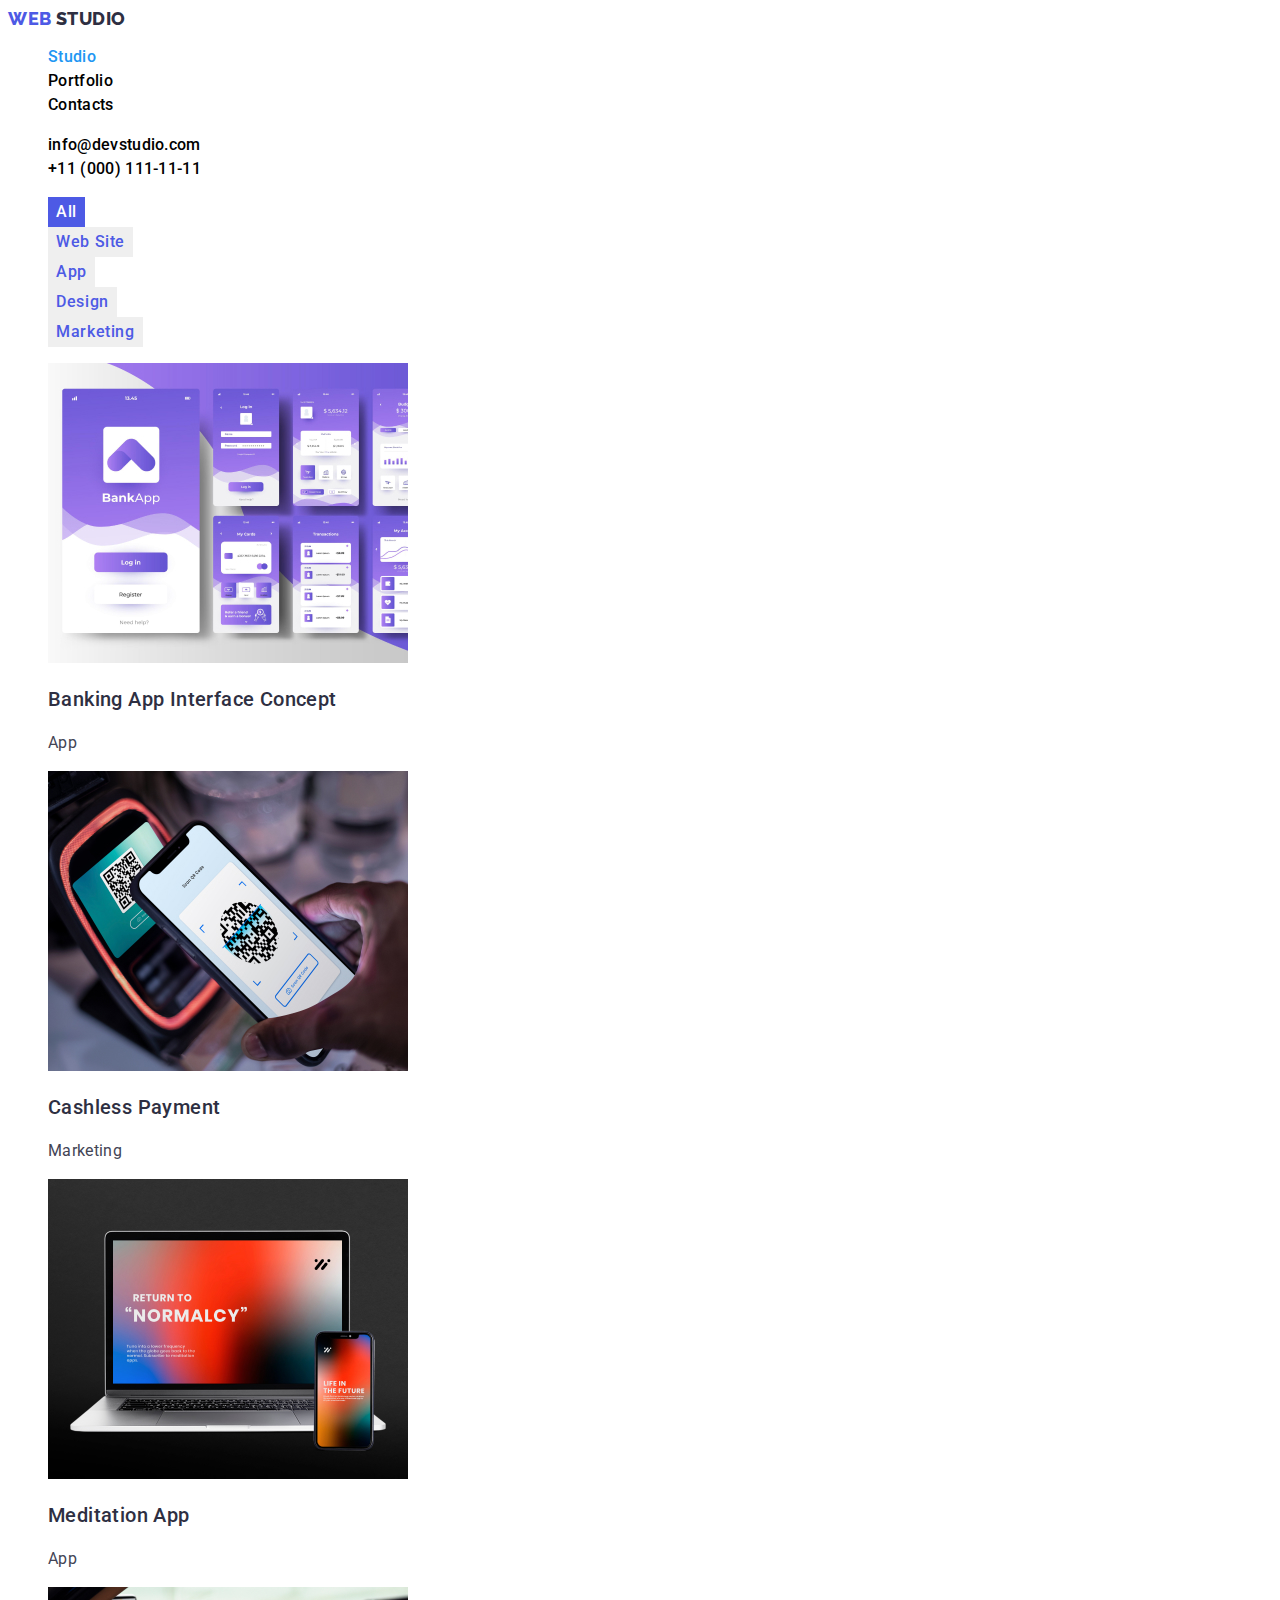
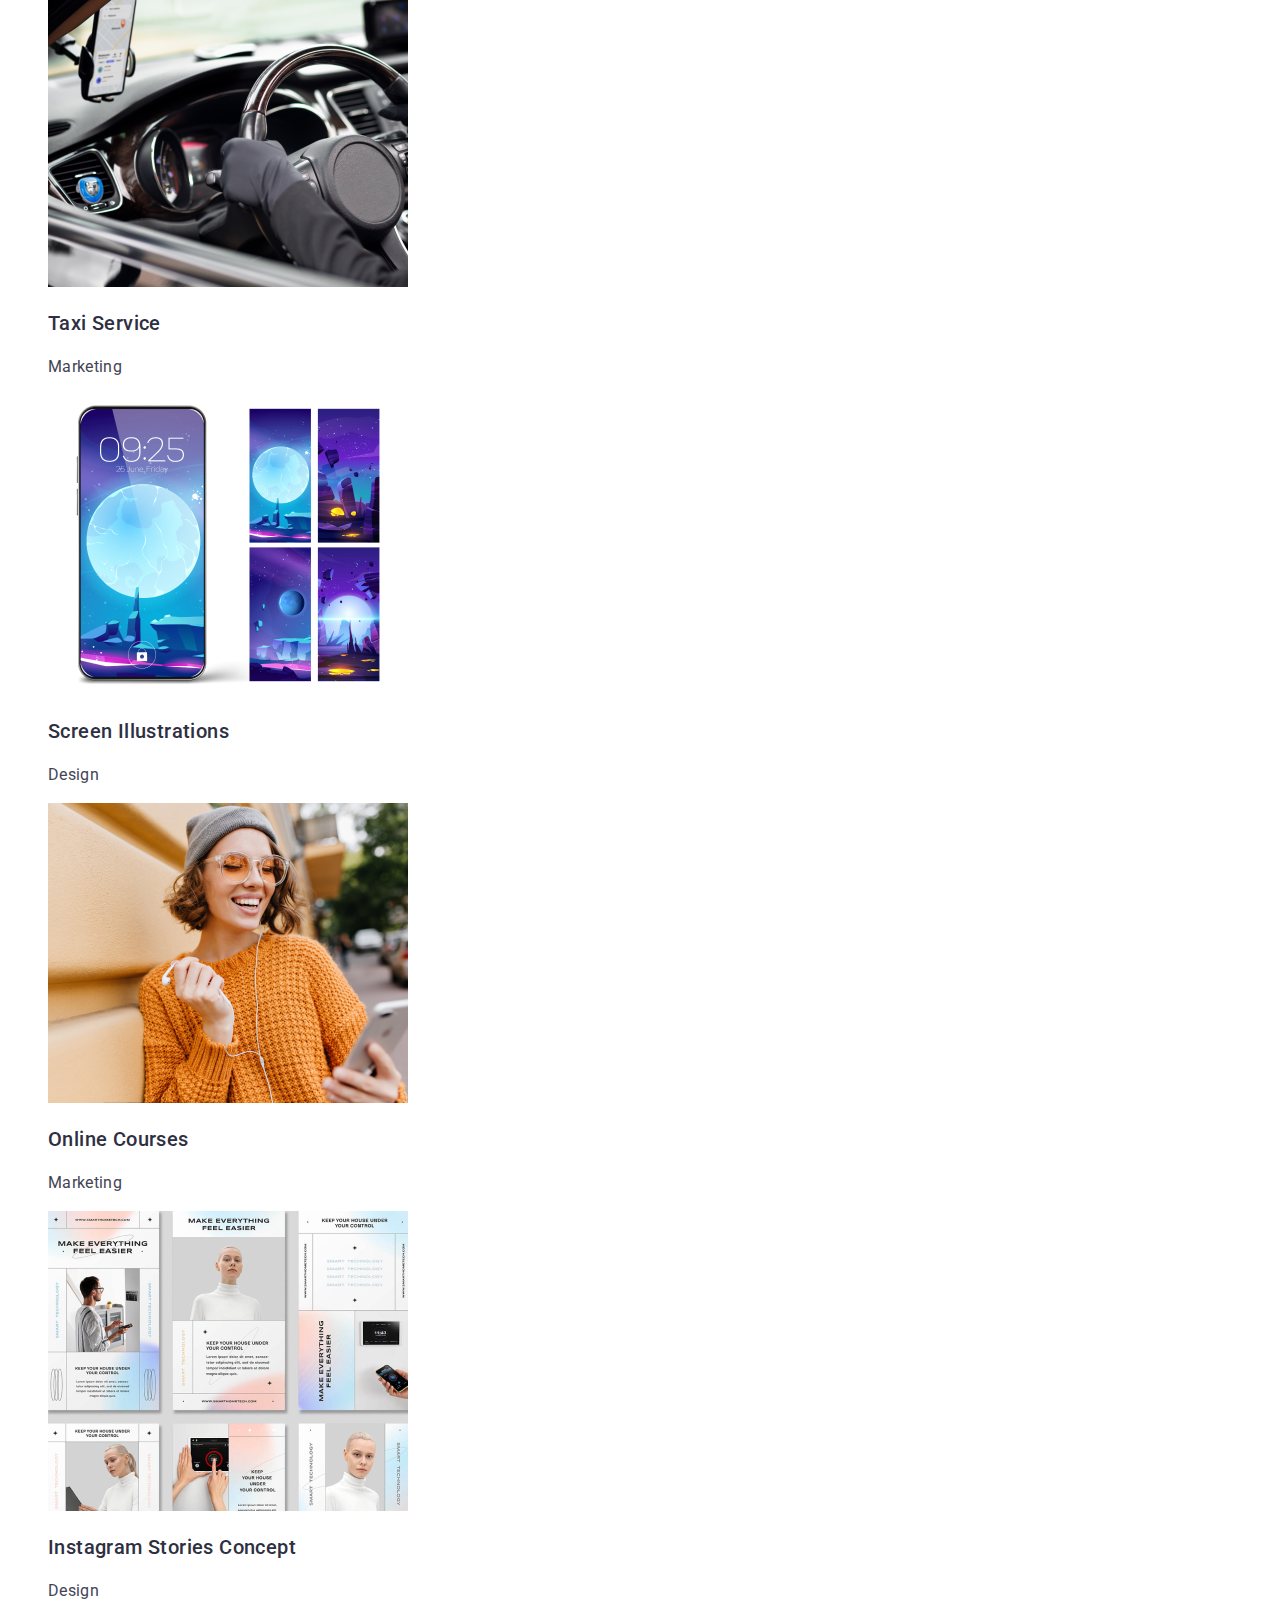
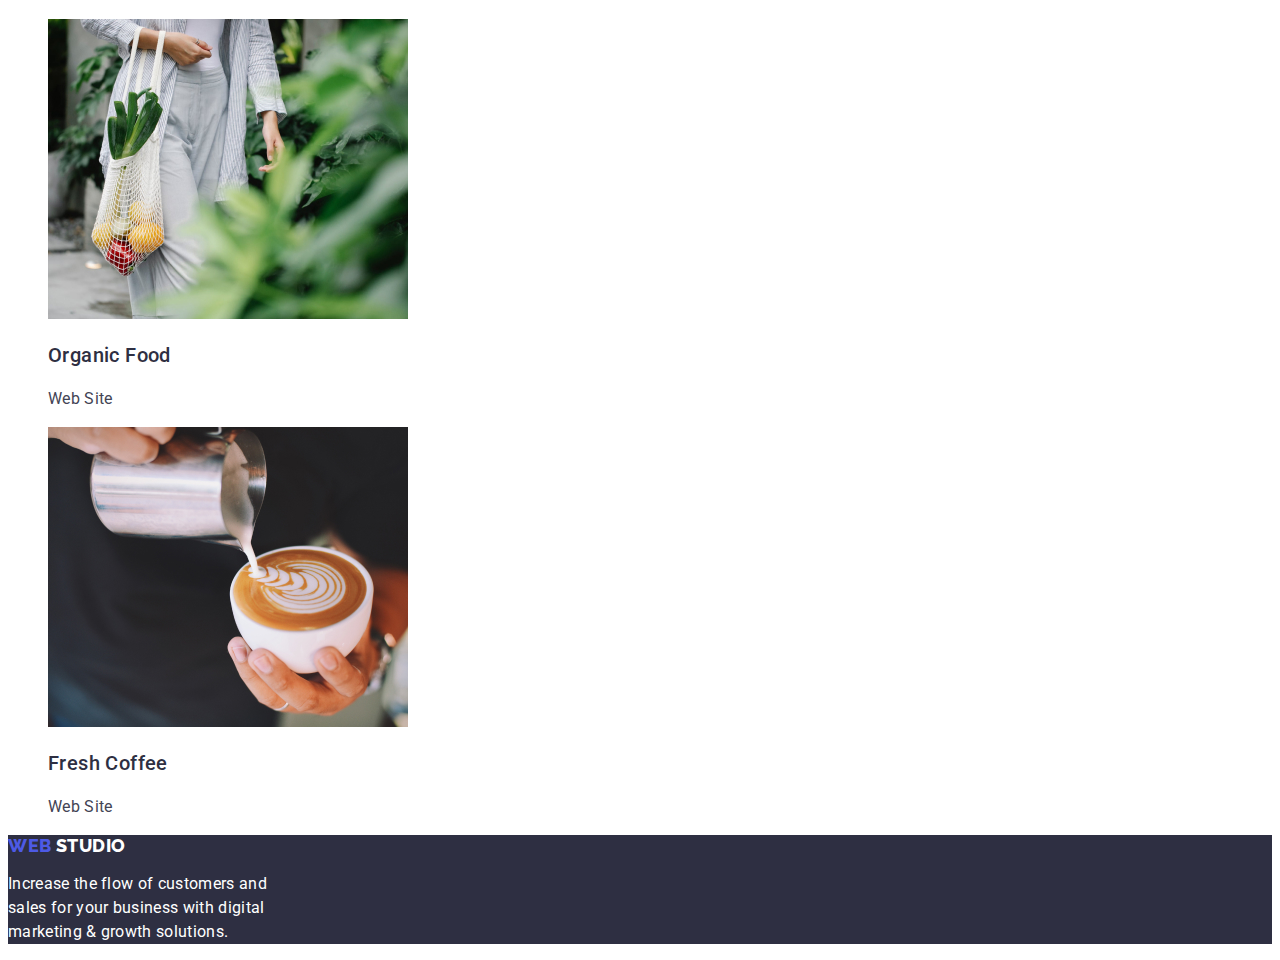
==== portfolio.html @ cbbbd0c7 "homework 2" ====
<!DOCTYPE html>
<html lang="en">

<head>
    <meta charset="UTF-8">
    <meta name="viewport" content="width=device-width, initial-scale=1.0">
    <title>Homework 2</title>
    <link rel="stylesheet" href="./css/styles.css">
    </link>
</head>

<body>
    <!--Header Part-->
    <header>
        <nav>
            <a href="./index.html" class="link-logo">
                <span class="logo-web">WEB</span>
                <span class="logo-studio-top">STUDIO</span>
            </a>
            <ul class="navbar lists">
                <li><a href="./index.html" class="navlist-top-pages currentoption">Studio</a> </li>
                <li><a href="./portfolio.html" class="navlist-top-pages">Portfolio</a></li>
                <li><a href="#" class="navlist-top-pages">Contacts</a></li>
            </ul>
        </nav>

        <ul class="contacts-top lists">
            <li>
                <a href="mailto:info@devstudio.com" class="contact-info-top">
                    info@devstudio.com</a>
            </li>
            <li>
                <a href="tel:+110001111111" class="contact-info-top">
                    +11 (000) 111-11-11 </a>
            </li>
        </ul>

    </header> <!--End of Header-->

    <!--This is the Main Section-->
    <main>

        <!--This is the 1ST Section-->
        <section class="buttons-section">
            <div class="div-buttons">
                <ul class="buttons lists">
                    <li>
                        <button type="button" class="btn primary"> All</button>
                    </li>
                    <li>
                        <button type="button" class="btn"> Web Site</button>
                    </li>
                    <li>
                        <button type="button" class="btn"> App</button>
                    </li>
                    <li>
                        <button type="button" class="btn"> Design</button>
                    </li>
                    <li>
                        <button type="button" class="btn"> Marketing</button>
                    </li>
                </ul>
            </div>
            
        </section> <!--End 1st Section-->

        <!--This is the 2nd Section-->
        <section class="row1-section">
            <ul class="row1 lists">
                <li>
                    <img src="./images/row1-1.jpg" alt="bankapp" width="360px">
                    <h3 class="header3-list">
                        Banking App Interface Concept
                    </h3>
                    <p class="parag-description">
                        App
                    </p>
                </li>
                <li>
                    <img src="./images/row1-2.jpg" alt="cashlesspayment" width="360px">
                    <h3 class="header3-list">
                        Cashless Payment
                    </h3>
                    <p class="parag-description">
                        Marketing
                    </p>
                </li>
                <li>
                    <img src="./images/row1-3.jpg" alt="laptop-and-phone" width="360px">
                    <h3 class="header3-list">
                        Meditation App
                    </h3>
                    <p class="parag-description">
                        App
                    </p>
                </li>
            </ul>
        </section> <!--End 2nd Section-->

            <!--This is the 3rd Section-->
            <section class="row2-section">
                <ul class="row2 lists">
                    <li>
                        <img src="./images/row2-1.jpg" alt="taxi" width="360px">
                        <h3 class="header3-list">
                            Taxi Service
                        </h3>
                        <p class="parag-description">
                            Marketing
                        </p>
                    </li>
                    <li>
                        <img src="./images/row2-2.jpg" alt="phone" width="360px">
                        <h3 class="header3-list">
                            Screen Illustrations
                        </h3>
                        <p class="parag-description">
                            Design
                        </p>
                    </li>
                    <li>
                        <img src="./images/row2-3.jpg" alt="lady" width="360px">
                        <h3 class="header3-list">
                            Online Courses
                        </h3>
                        <p class="parag-description">
                            Marketing
                        </p>
                    </li>
                </ul>
            </section> <!--End 3rd Section-->
                   <!--This is the 4th Section-->
        <section class="row3-section">
            <ul class="row3 lists">
                <li>
                    <img src="./images/row3-1.jpg" alt="collage-pic" width="360px">
                    <h3 class="header3-list">
                        Instagram Stories Concept
                    </h3>
                    <p class="parag-description">
                        Design
                    </p>
                </li>
                <li>
                    <img src="./images/row3-2.jpg" alt="fruit" width="360px">
                    <h3 class="header3-list">
                        Organic Food
                    </h3>
                    <p class="parag-description">
                        Web Site
                    </p>
                </li>
                <li>
                    <img src="./images/row3-3.jpg" alt="coffee" width="360px">
                    <h3 class="header3-list">
                        Fresh Coffee
                    </h3>
                    <p class="parag-description">
                        Web Site
                    </p>
                </li>
            </ul>
        </section> <!--End 4th Section-->

    </main> <!--This is the End of Main Section-->

    <!--This is the Footer-->
    <footer class="footer">
        <a href="./index.html" class="link-logo">
            <span class="logo-web">WEB</span>
            <span class="logo-studio-bottom">STUDIO</span>
        </a>
        <p class="parag-bottom">
            Increase the flow of customers and <br>
            sales for your business with digital <br>
            marketing & growth solutions.
        </p>
    </footer> <!--End of Footer-->
</body>

</html>
---- css/styles.css ----
@import url("https://fonts.googleapis.com/css2?family=Raleway:wght@800&family=Roboto:wght@400;500;700;900&display=swap" ); /*to link font frm google fonts*/

:root
{
    --iriscolor: #4D5AE5;
    --navyblue:#2E2F42;
    --navcolor: black;
    --oceancolor: #2196f3;
    --whitecolor: white;
    --slate:#434455;
}

.link-logo
{
    text-decoration: none; /*To remove the underline frm link*/
}

.logo-web
{
    font-family: 'Raleway', sans-serif;
    color: var(--iriscolor);
    font-size: 18px;
    font-style: normal;
    font-weight: 800;
    line-height: 21px;
    letter-spacing: 0.54px;
    text-transform: uppercase;
}

.logo-studio-top
{
    color: var(--navyblue);
    font-family: 'Raleway', sans-serif;
    font-size: 18px;
    font-style: normal;
    font-weight: 800;
    line-height: 21px;
    letter-spacing: 0.54px;
    text-transform: uppercase;
}

.navbar .navlist-top-pages
{
    color: var(--navcolor);
    font-family: 'Roboto',sans-serif;
    text-decoration: none;
    font-size: 16px;
    font-style: normal;
    font-weight: 500;
    line-height: 24px;
    letter-spacing: 0.32px;
}

.lists
{
    list-style-type: none;
}

.navbar .navlist-top-pages:hover,
.navbar .navlist-top-pages:focus,
.navbar .navlist-top-pages.currentoption,
.contacts-top .contact-info-top:hover,
.contacts-top .contact-info-top:focus 
{
    color: var(--oceancolor);
}

.contacts-top .contact-info-top
{
    font-family: 'Roboto', sans-serif;
    color: var(--navcolor);
    font-size: 16px;
    font-style: normal;
    font-weight: 500;
    line-height: 24px;
    letter-spacing: 0.32px;
    text-decoration: none;
}

.bg-section1
{
    background-color: var(--navyblue);
}

.h1-section1
{
    font-family: 'Roboto', sans-serif;
    color:var(--whitecolor);
    text-align: center;
    font-size: 56px;
    font-style: normal;
    font-weight: 700;
    line-height: 60px;
    letter-spacing: 1.12px;
}

.btn {
    cursor: pointer;
    border-color: transparent;
    color: var(--iriscolor);
    text-align: center;
    font-family: Roboto;
    font-size: 16px;
    font-style: normal;
    font-weight: 500;
    line-height: 24px;
    letter-spacing: 0.64px;
}

.btn.primary{
    background-color: var(--iriscolor);
    color:var(--whitecolor);
    font-family: 'Roboto', sans-serif;
    font-size: 16px;
    font-style: normal;
    font-weight: 500;
    line-height: 24px;
    letter-spacing: 0.64px;
}

.btn:hover,
.btn:focus,
.btn.primary:hover,
.btn.primary:focus
{
    background-color: var(--oceancolor);
}

.header3-list
{
    color: var(--navyblue);
    font-family: 'Roboto', sans-serif;
    font-size: 20px;
    font-style: normal;
    font-weight: 500;
    line-height: 24px;
    letter-spacing: 0.4px;
    text-transform: capitalize;
}

.parag-description
{
    color: var(--slate);
    font-family: 'Roboto', sans-serif;
    font-size: 16px;
    font-style: normal;
    font-weight: 400;
    line-height: 24px;
    letter-spacing: 0.32px;
}

.section-title
{
    color: var(--navyblue);
    text-align: center;
    font-family: 'Roboto', sans-serif;
    font-size: 36px;
    font-style: normal;
    font-weight: 700;
    line-height: 40px;
    letter-spacing: 0.72px;
    text-transform: capitalize;
}

.footer {
    background-color: var(--navyblue);
}

.logo-studio-bottom {
    color: var(--whitecolor);
    font-family: 'Raleway', sans-serif;
    font-size: 18px;
    font-style: normal;
    font-weight: 800;
    line-height: 21px;
    letter-spacing: 0.54px;
    text-transform: uppercase;
}

.parag-bottom {
    color: var(--whitecolor);
    font-family: 'Roboto', sans-serif;
    font-size: 16px;
    font-style: normal;
    font-weight: 400;
    line-height: 24px;
    letter-spacing: 0.32px;
}
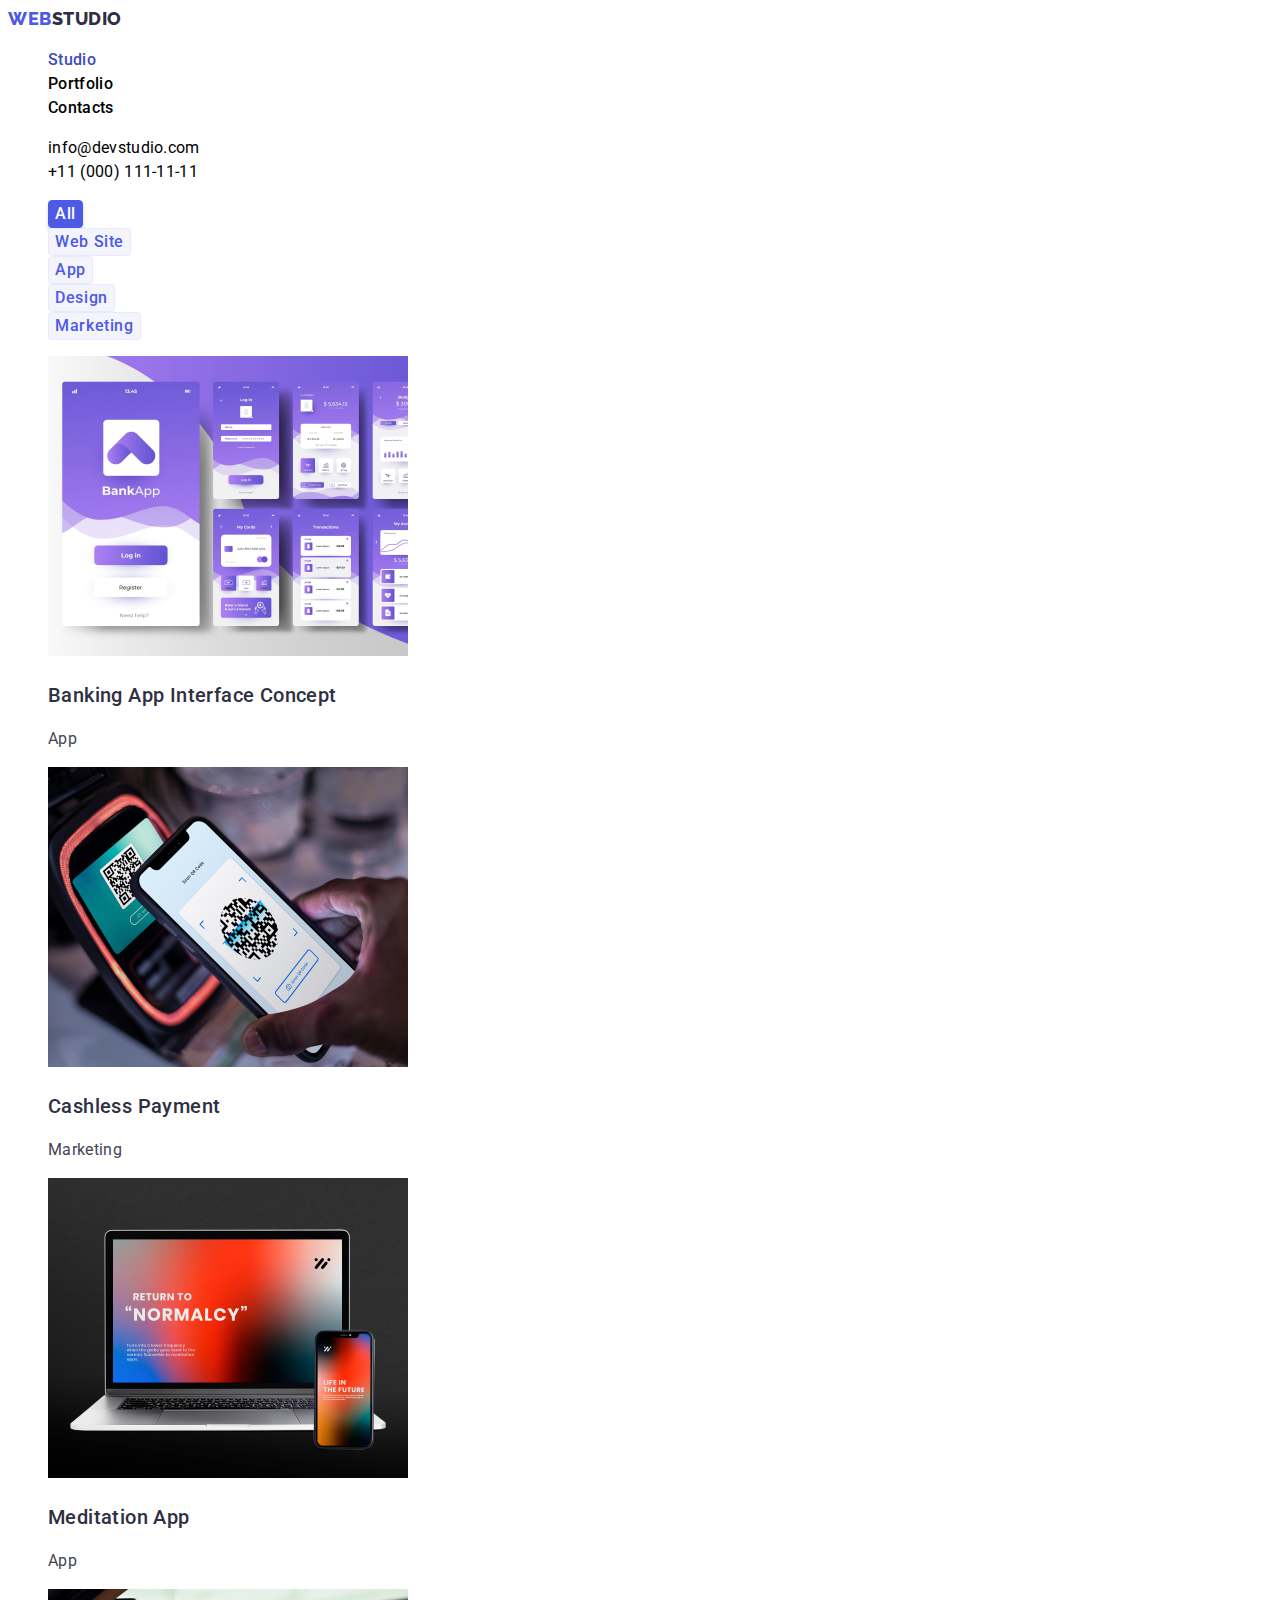
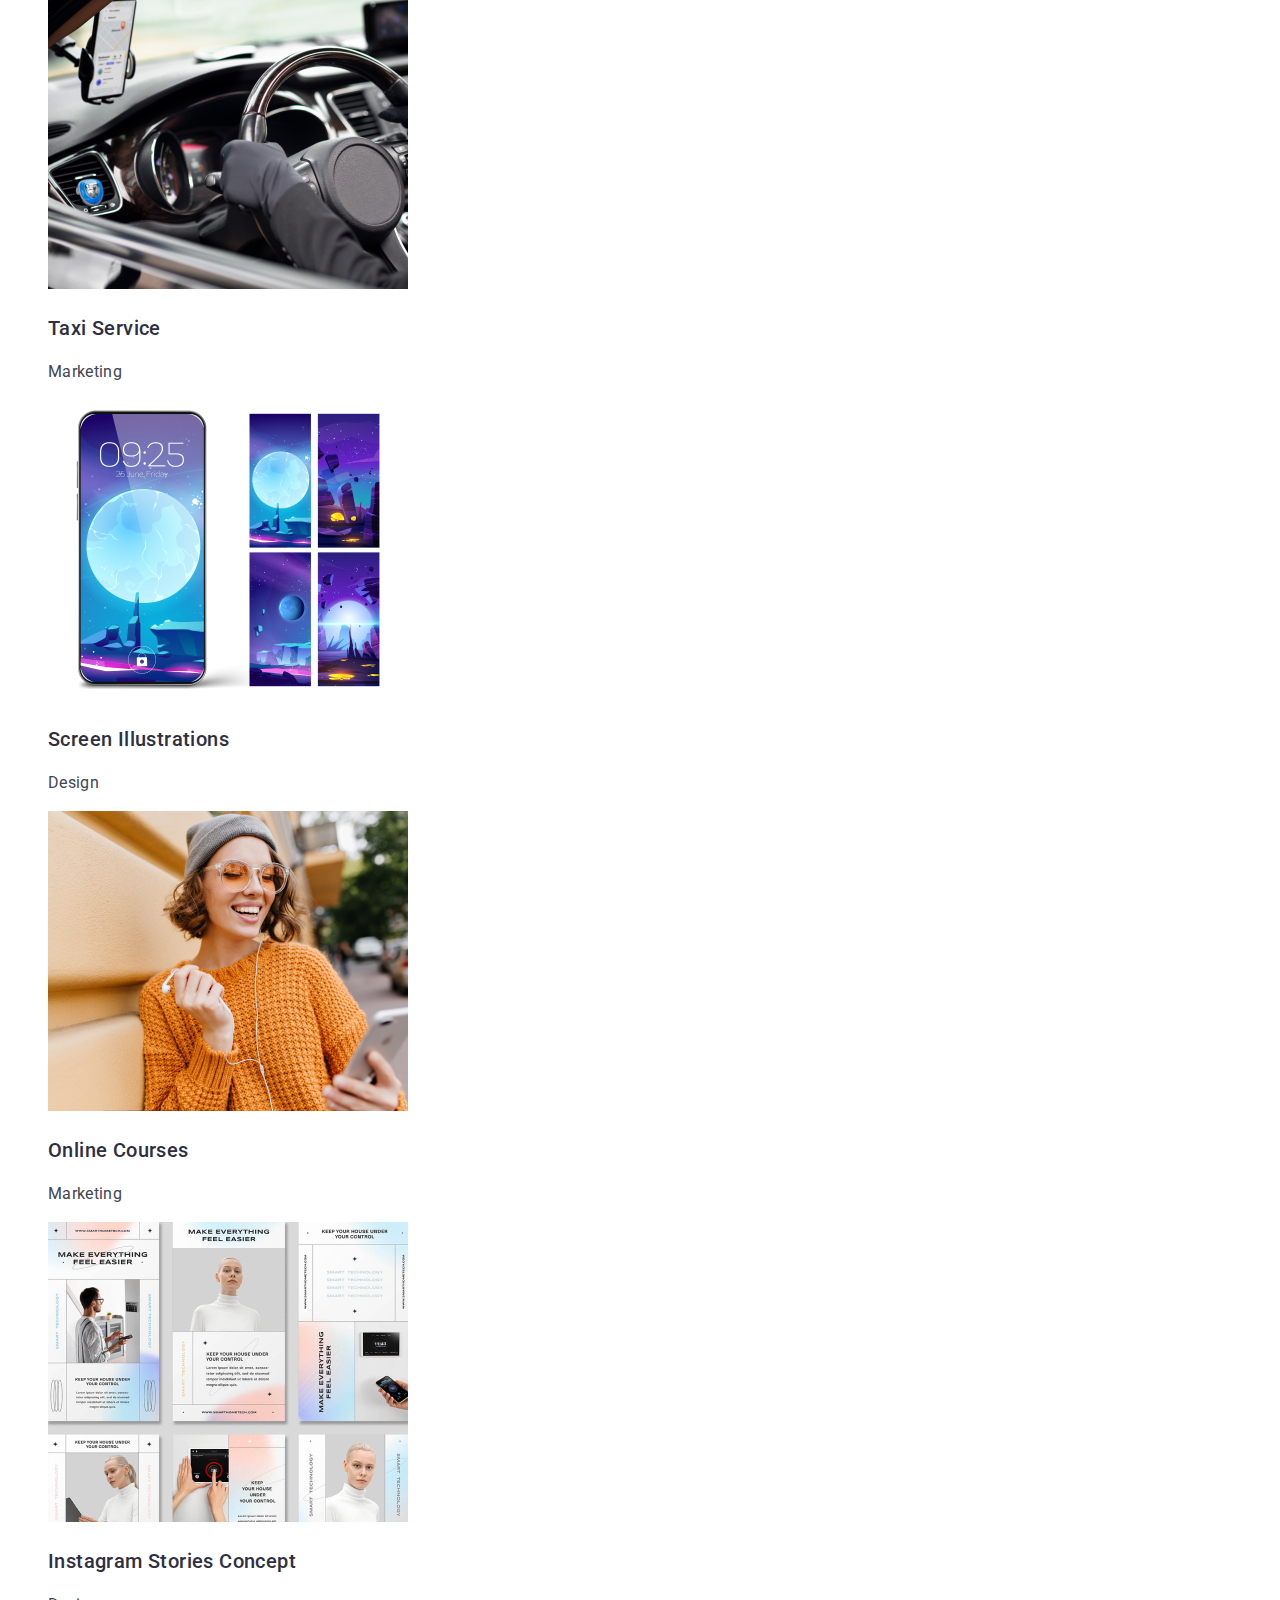
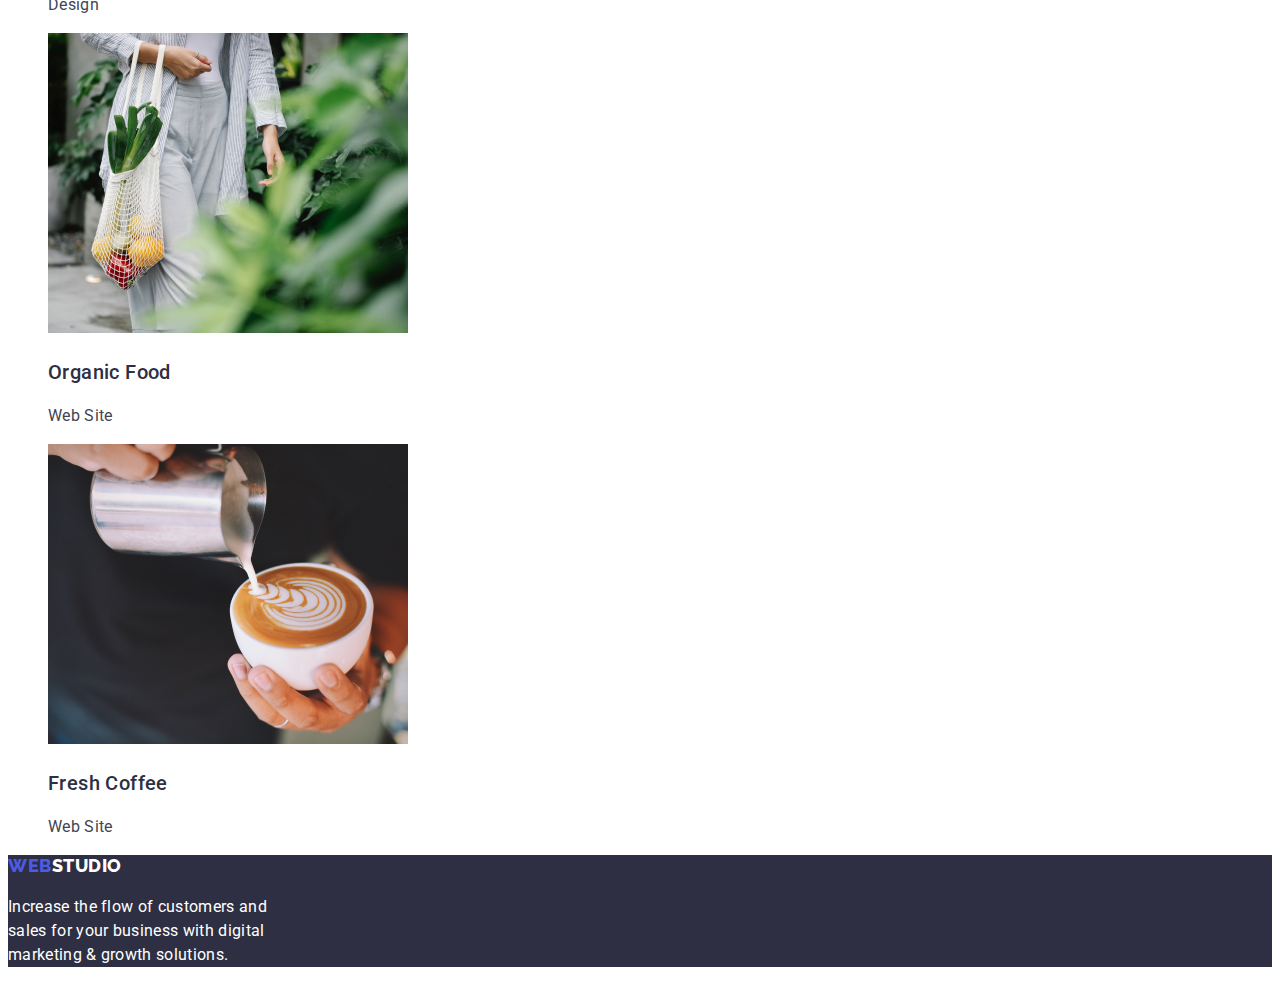
==== commit 8cb6a48f: "homework2 v2" ====
--- a/portfolio.html
+++ b/portfolio.html
@@ -14,8 +14,7 @@
     <header>
         <nav>
             <a href="./index.html" class="link-logo">
-                <span class="logo-web">WEB</span>
-                <span class="logo-studio-top">STUDIO</span>
+                <span class="logo-web">WEB</span><span class="logo-studio-top">STUDIO</span>
             </a>
             <ul class="navbar lists">
                 <li><a href="./index.html" class="navlist-top-pages currentoption">Studio</a> </li>
@@ -34,141 +33,120 @@
                     +11 (000) 111-11-11 </a>
             </li>
         </ul>
-
     </header> <!--End of Header-->
-
     <!--This is the Main Section-->
     <main>
+        <!--This is the 1ST Section-->
+        <section class="section">
+            <ul class="filters lists">
+                <li>
+                    <button type="button" class="filter filter-active"> All</button>
+                </li>
+                <li>
+                     <button type="button" class="filter"> Web Site</button>
+                </li>
+                <li>
+                    <button type="button" class="filter"> App</button>
+                </li>
+                <li>
+                    <button type="button" class="filter"> Design</button>
+                </li>
+                <li>
+                    <button type="button" class="filter"> Marketing</button>
+                </li>
+            </ul>     
 
-        <!--This is the 1ST Section-->
-        <section class="buttons-section">
-            <div class="div-buttons">
-                <ul class="buttons lists">
-                    <li>
-                        <button type="button" class="btn primary"> All</button>
-                    </li>
-                    <li>
-                        <button type="button" class="btn"> Web Site</button>
-                    </li>
-                    <li>
-                        <button type="button" class="btn"> App</button>
-                    </li>
-                    <li>
-                        <button type="button" class="btn"> Design</button>
-                    </li>
-                    <li>
-                        <button type="button" class="btn"> Marketing</button>
-                    </li>
-                </ul>
-            </div>
-            
-        </section> <!--End 1st Section-->
-
-        <!--This is the 2nd Section-->
-        <section class="row1-section">
-            <ul class="row1 lists">
+            <ul class="projects lists">
                 <li>
-                    <img src="./images/row1-1.jpg" alt="bankapp" width="360px">
-                    <h3 class="header3-list">
+                    <img src="./images/project-1.jpg" alt="bankapp" width="360px">
+                    <h3 class="project-list-title">
                         Banking App Interface Concept
                     </h3>
-                    <p class="parag-description">
+                    <p class="project-description">
                         App
                     </p>
                 </li>
                 <li>
-                    <img src="./images/row1-2.jpg" alt="cashlesspayment" width="360px">
-                    <h3 class="header3-list">
+                    <img src="./images/project-2.jpg" alt="cashlesspayment" width="360px">
+                    <h3 class="project-list-title">
                         Cashless Payment
                     </h3>
-                    <p class="parag-description">
+                    <p class="project-description">
                         Marketing
                     </p>
                 </li>
                 <li>
-                    <img src="./images/row1-3.jpg" alt="laptop-and-phone" width="360px">
-                    <h3 class="header3-list">
+                    <img src="./images/project-3.jpg" alt="laptop-and-phone" width="360px">
+                    <h3 class="project-list-title">
                         Meditation App
                     </h3>
-                    <p class="parag-description">
+                    <p class="project-description">
                         App
                     </p>
                 </li>
-            </ul>
-        </section> <!--End 2nd Section-->
-
-            <!--This is the 3rd Section-->
-            <section class="row2-section">
-                <ul class="row2 lists">
-                    <li>
-                        <img src="./images/row2-1.jpg" alt="taxi" width="360px">
-                        <h3 class="header3-list">
+                <li>
+                    <img src="./images/project-4.jpg" alt="taxi" width="360px">
+                    <h3 class="project-list-title">
                             Taxi Service
-                        </h3>
-                        <p class="parag-description">
+                    </h3>
+                    <p class="project-description">
                             Marketing
-                        </p>
-                    </li>
-                    <li>
-                        <img src="./images/row2-2.jpg" alt="phone" width="360px">
-                        <h3 class="header3-list">
+                    </p>
+                </li>
+                <li>
+                    <img src="./images/project-5.jpg" alt="phone" width="360px">
+                    <h3 class="project-list-title">
                             Screen Illustrations
-                        </h3>
-                        <p class="parag-description">
+                    </h3>
+                    <p class="project-description">
                             Design
-                        </p>
-                    </li>
-                    <li>
-                        <img src="./images/row2-3.jpg" alt="lady" width="360px">
-                        <h3 class="header3-list">
+                    </p>
+                </li>
+                <li>
+                    <img src="./images/project-6.jpg" alt="lady" width="360px">
+                    <h3 class="project-list-title">
                             Online Courses
-                        </h3>
-                        <p class="parag-description">
+                    </h3>
+                    <p class="project-description">
                             Marketing
-                        </p>
-                    </li>
-                </ul>
-            </section> <!--End 3rd Section-->
-                   <!--This is the 4th Section-->
-        <section class="row3-section">
-            <ul class="row3 lists">
+                    </p>
+                </li>
                 <li>
-                    <img src="./images/row3-1.jpg" alt="collage-pic" width="360px">
-                    <h3 class="header3-list">
+                    <img src="./images/project-7.jpg" alt="collage-pic" width="360px">
+                    <h3 class="project-list-title">
                         Instagram Stories Concept
                     </h3>
-                    <p class="parag-description">
+                    <p class="project-description">
                         Design
                     </p>
                 </li>
                 <li>
-                    <img src="./images/row3-2.jpg" alt="fruit" width="360px">
-                    <h3 class="header3-list">
+                    <img src="./images/project-8.jpg" alt="fruit" width="360px">
+                    <h3 class="project-list-title">
                         Organic Food
                     </h3>
-                    <p class="parag-description">
+                    <p class="project-description">
                         Web Site
                     </p>
                 </li>
                 <li>
-                    <img src="./images/row3-3.jpg" alt="coffee" width="360px">
-                    <h3 class="header3-list">
+                    <img src="./images/project-9.jpg" alt="coffee" width="360px">
+                    <h3 class="project-list-title">
                         Fresh Coffee
                     </h3>
-                    <p class="parag-description">
+                    <p class="project-description">
                         Web Site
                     </p>
                 </li>
             </ul>
-        </section> <!--End 4th Section-->
+        </section> <!--End of Second Section-->
 
     </main> <!--This is the End of Main Section-->
 
     <!--This is the Footer-->
     <footer class="footer">
         <a href="./index.html" class="link-logo">
-            <span class="logo-web">WEB</span>
-            <span class="logo-studio-bottom">STUDIO</span>
+            <span class="logo-web">WEB</span><span class="logo-studio-bottom">STUDIO</span>
         </a>
         <p class="parag-bottom">
             Increase the flow of customers and <br>
--- a/css/styles.css
+++ b/css/styles.css
@@ -5,9 +5,20 @@
     --iriscolor: #4D5AE5;
     --navyblue:#2E2F42;
     --navcolor: black;
-    --oceancolor: #2196f3;
+    --oceancolor: #404BBF;
     --whitecolor: white;
     --slate:#434455;
+    --cloud:#F4F4FD;
+}
+
+body
+{
+    font-family: 'Roboto',sans-serif;
+    font-size: 16px;
+    font-style: normal;
+    font-weight: 400;
+    line-height: 24px;
+    letter-spacing: 0.32px;
 }
 
 .link-logo
@@ -42,13 +53,9 @@
 .navbar .navlist-top-pages
 {
     color: var(--navcolor);
-    font-family: 'Roboto',sans-serif;
     text-decoration: none;
-    font-size: 16px;
-    font-style: normal;
-    font-weight: 500;
-    line-height: 24px;
-    letter-spacing: 0.32px;
+    font-weight: 500;
+
 }
 
 .lists
@@ -58,7 +65,11 @@
 
 .navbar .navlist-top-pages:hover,
 .navbar .navlist-top-pages:focus,
-.navbar .navlist-top-pages.currentoption,
+.navbar .navlist-top-pages.currentoption
+{
+    color: var(--oceancolor);
+}
+
 .contacts-top .contact-info-top:hover,
 .contacts-top .contact-info-top:focus 
 {
@@ -67,39 +78,39 @@
 
 .contacts-top .contact-info-top
 {
-    font-family: 'Roboto', sans-serif;
     color: var(--navcolor);
-    font-size: 16px;
-    font-style: normal;
-    font-weight: 500;
-    line-height: 24px;
-    letter-spacing: 0.32px;
     text-decoration: none;
 }
 
-.bg-section1
+.hero-background
 {
     background-color: var(--navyblue);
 }
 
-.h1-section1
-{
-    font-family: 'Roboto', sans-serif;
+.section-grey
+{
+    background-color: #F4F4FD;
+}
+
+.header1
+{
     color:var(--whitecolor);
     text-align: center;
     font-size: 56px;
-    font-style: normal;
     font-weight: 700;
     line-height: 60px;
     letter-spacing: 1.12px;
 }
 
-.btn {
+.filter 
+{ /*button css*/
     cursor: pointer;
-    border-color: transparent;
+    border: 1px solid var(--cornflower, #E7E9FC);
     color: var(--iriscolor);
-    text-align: center;
-    font-family: Roboto;
+    background-color: var(--cloud);
+    border-radius: 4px;
+
+    font-family: inherit;
     font-size: 16px;
     font-style: normal;
     font-weight: 500;
@@ -107,59 +118,69 @@
     letter-spacing: 0.64px;
 }
 
-.btn.primary{
+.filter-active, .filter:hover, .filter:focus
+{
     background-color: var(--iriscolor);
-    color:var(--whitecolor);
-    font-family: 'Roboto', sans-serif;
-    font-size: 16px;
-    font-style: normal;
-    font-weight: 500;
-    line-height: 24px;
-    letter-spacing: 0.64px;
-}
-
-.btn:hover,
-.btn:focus,
-.btn.primary:hover,
-.btn.primary:focus
+    border-color:var(--iriscolor);
+    box-shadow: 0px 4px 4px 0px rgba(0, 0, 0, 0.15);
+    color: var(--whitecolor);
+}
+
+.filter.filter-active:hover,
+.filter.filter-active:focus
 {
     background-color: var(--oceancolor);
 }
 
-.header3-list
-{
-    color: var(--navyblue);
-    font-family: 'Roboto', sans-serif;
-    font-size: 20px;
-    font-style: normal;
-    font-weight: 500;
-    line-height: 24px;
-    letter-spacing: 0.4px;
-    text-transform: capitalize;
-}
-
-.parag-description
-{
-    color: var(--slate);
-    font-family: 'Roboto', sans-serif;
-    font-size: 16px;
-    font-style: normal;
-    font-weight: 400;
-    line-height: 24px;
-    letter-spacing: 0.32px;
-}
-
-.section-title
+.section-title 
 {
     color: var(--navyblue);
     text-align: center;
-    font-family: 'Roboto', sans-serif;
     font-size: 36px;
     font-style: normal;
     font-weight: 700;
     line-height: 40px;
     letter-spacing: 0.72px;
     text-transform: capitalize;
+}
+
+.features-list-title 
+{
+    color: var(--navyblue);
+    font-size: 20px;
+    font-weight: 500;
+    letter-spacing: 0.4px;
+    text-transform: capitalize;
+}
+
+.features-description 
+{
+    color: var(--slate);
+}
+
+.team-list-title 
+{
+    color: var(--navyblue);
+    font-size: 20px;
+    font-weight: 500;
+    letter-spacing: 0.4px;
+    text-transform: capitalize;
+}
+
+.team-description {
+    color: var(--slate);
+}
+
+.project-list-title {
+    color: var(--navyblue);
+    font-size: 20px;
+    font-weight: 500;
+    letter-spacing: 0.4px;
+    text-transform: capitalize;
+}
+
+.project-description {
+    color: var(--slate);
 }
 
 .footer {
@@ -179,11 +200,5 @@
 
 .parag-bottom {
     color: var(--whitecolor);
-    font-family: 'Roboto', sans-serif;
-    font-size: 16px;
-    font-style: normal;
-    font-weight: 400;
-    line-height: 24px;
-    letter-spacing: 0.32px;
-}
-
+} 
+
